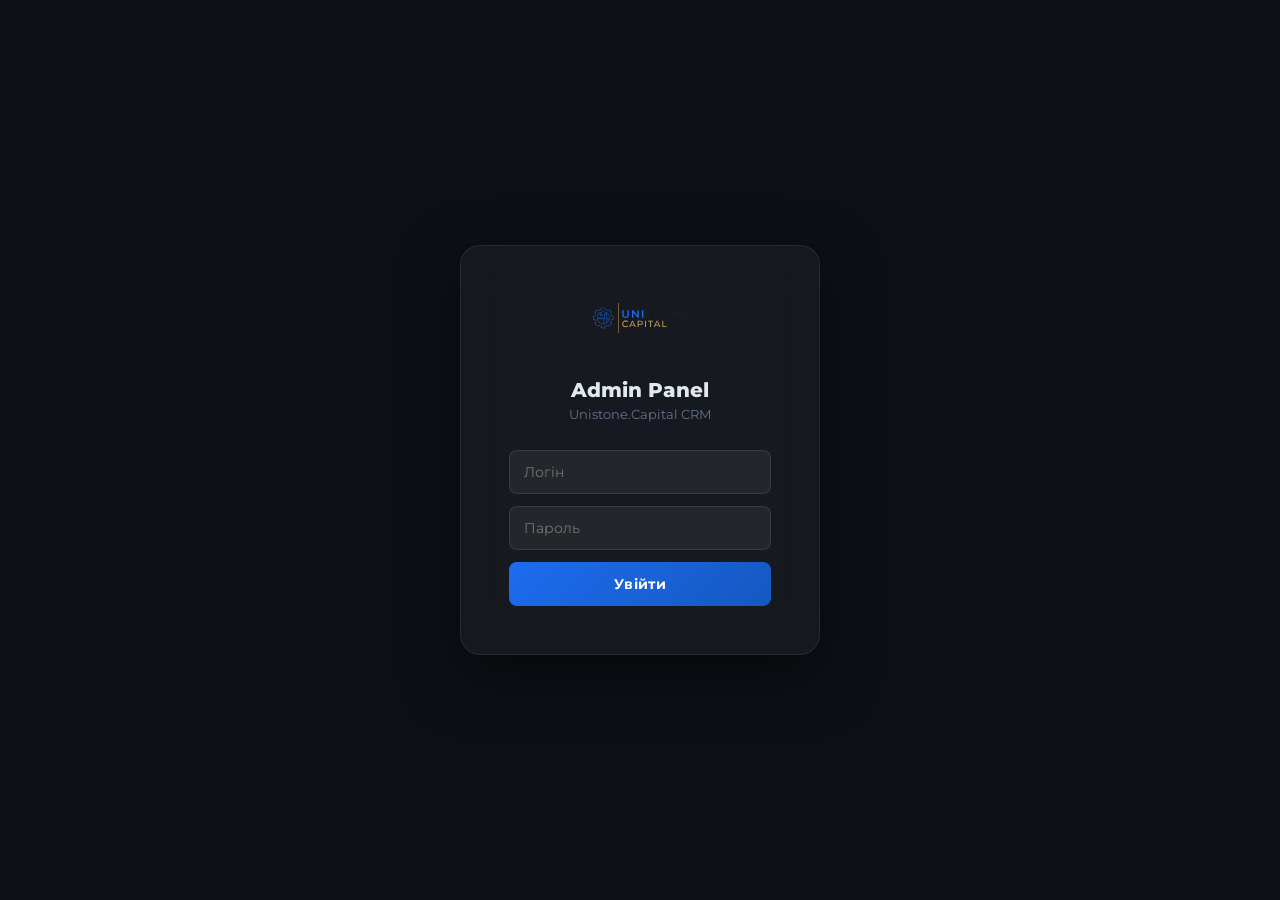
==== admin/index.html @ 677bebac "Add files via upload" ====
<!DOCTYPE html>
<html lang="uk">
<head>
<meta charset="UTF-8">
<meta name="viewport" content="width=device-width, initial-scale=1.0">
<title>Unistone.Capital — CRM Admin Panel</title>
<link rel="preconnect" href="https://fonts.googleapis.com">
<link href="https://fonts.googleapis.com/css2?family=Montserrat:wght@400;500;600;700;800&display=swap" rel="stylesheet">
<style>
:root {
  --dark: #1a1e23;
  --dark-2: #12151a;
  --dark-3: #0d1016;
  --blue: #1d6cf0;
  --blue-dim: rgba(29,108,240,0.12);
  --gold: #cba15a;
  --gold-dim: rgba(203,161,90,0.12);
  --green: #22c55e;
  --green-dim: rgba(34,197,94,0.12);
  --red: #ef4444;
  --red-dim: rgba(239,68,68,0.12);
  --orange: #f97316;
  --glass: rgba(255,255,255,0.04);
  --glass-border: rgba(255,255,255,0.08);
  --text: #e2e8f0;
  --text-muted: #64748b;
  --sidebar-w: 240px;
}

*{margin:0;padding:0;box-sizing:border-box;}
body{font-family:'Montserrat',sans-serif;background:var(--dark-3);color:var(--text);min-height:100vh;display:flex;}

/* ─── LOGIN ─── */
#login-screen {
  position:fixed;inset:0;z-index:1000;
  background:var(--dark-3);
  display:flex;align-items:center;justify-content:center;
}
.login-card {
  background:var(--glass);border:1px solid var(--glass-border);
  border-radius:20px;padding:48px;width:360px;
  backdrop-filter:blur(20px);
  box-shadow:0 20px 60px rgba(0,0,0,0.5);
}
.login-logo { text-align:center;margin-bottom:32px; }
.login-logo img { height:48px; }
.login-title { font-size:20px;font-weight:800;text-align:center;margin-bottom:4px; }
.login-sub { font-size:13px;color:var(--text-muted);text-align:center;margin-bottom:28px; }
.login-input {
  width:100%;background:rgba(255,255,255,0.06);
  border:1px solid rgba(255,255,255,0.1);border-radius:8px;
  padding:12px 14px;color:var(--text);font-family:'Montserrat',sans-serif;
  font-size:14px;margin-bottom:12px;outline:none;transition:.2s;
}
.login-input:focus { border-color:var(--blue); }
.login-btn {
  width:100%;padding:13px;background:linear-gradient(135deg,var(--blue),#1558c0);
  border:none;border-radius:8px;color:#fff;font-family:'Montserrat',sans-serif;
  font-size:14px;font-weight:700;cursor:pointer;letter-spacing:.03em;transition:.2s;
}
.login-btn:hover { filter:brightness(1.1); }
.login-err { color:var(--red);font-size:12px;text-align:center;margin-top:8px;display:none; }

/* ─── SIDEBAR ─── */
.sidebar {
  width:var(--sidebar-w);min-height:100vh;
  background:var(--dark-2);border-right:1px solid var(--glass-border);
  position:fixed;left:0;top:0;bottom:0;
  display:flex;flex-direction:column;z-index:50;
  transition:transform .3s;
}
.sidebar-logo {
  padding:20px 16px;border-bottom:1px solid var(--glass-border);
}
.sidebar-logo img { height:38px; }
.sidebar-nav { flex:1;padding:16px 8px;overflow-y:auto; }
.nav-section-label {
  font-size:10px;font-weight:700;letter-spacing:.12em;text-transform:uppercase;
  color:var(--text-muted);padding:0 8px;margin:16px 0 8px;
}
.nav-item {
  display:flex;align-items:center;gap:10px;
  padding:10px 12px;border-radius:8px;margin-bottom:2px;
  cursor:pointer;transition:all .2s;font-size:13px;font-weight:500;
  color:var(--text-muted);text-decoration:none;border:none;background:none;width:100%;text-align:left;
  font-family:'Montserrat',sans-serif;
}
.nav-item:hover { background:var(--glass);color:var(--text); }
.nav-item.active { background:var(--blue-dim);color:var(--blue); }
.nav-item .badge {
  margin-left:auto;background:var(--red);border-radius:10px;
  padding:2px 7px;font-size:10px;font-weight:700;color:#fff;
}
.sidebar-footer {
  padding:16px;border-top:1px solid var(--glass-border);
  font-size:12px;color:var(--text-muted);
}

/* ─── MAIN ─── */
.main {
  margin-left:var(--sidebar-w);flex:1;min-height:100vh;
  display:flex;flex-direction:column;
}
.topbar {
  height:60px;padding:0 24px;
  background:rgba(13,16,22,0.9);
  border-bottom:1px solid var(--glass-border);
  display:flex;align-items:center;justify-content:space-between;
  position:sticky;top:0;z-index:40;backdrop-filter:blur(10px);
}
.topbar-title { font-size:16px;font-weight:700; }
.topbar-actions { display:flex;gap:10px;align-items:center; }
.topbar-btn {
  padding:7px 14px;border-radius:6px;font-size:12px;font-weight:600;
  cursor:pointer;border:none;font-family:'Montserrat',sans-serif;transition:.2s;
}
.topbar-btn.primary { background:var(--blue);color:#fff; }
.topbar-btn.ghost { background:var(--glass);color:var(--text-muted);border:1px solid var(--glass-border); }
.topbar-btn:hover { filter:brightness(1.15); }
.page-content { padding:24px;flex:1; }

/* ─── DASHBOARD ─── */
.metrics-grid { display:grid;grid-template-columns:repeat(4,1fr);gap:16px;margin-bottom:24px; }
.metric-card {
  background:var(--dark-2);border:1px solid var(--glass-border);border-radius:12px;
  padding:20px;position:relative;overflow:hidden;transition:.2s;
}
.metric-card:hover { border-color:rgba(255,255,255,0.15); }
.metric-card::after {
  content:'';position:absolute;top:0;left:0;right:0;height:2px;
}
.metric-card.blue::after { background:var(--blue); }
.metric-card.gold::after { background:var(--gold); }
.metric-card.green::after { background:var(--green); }
.metric-card.red::after { background:var(--red); }
.metric-icon { font-size:22px;margin-bottom:12px; }
.metric-val { font-size:28px;font-weight:800;margin-bottom:4px; }
.metric-val.blue { color:var(--blue); }
.metric-val.gold { color:var(--gold); }
.metric-val.green { color:var(--green); }
.metric-val.red { color:var(--red); }
.metric-label { font-size:12px;color:var(--text-muted);font-weight:500; }

/* charts row */
.charts-row { display:grid;grid-template-columns:1fr 1fr;gap:16px;margin-bottom:24px; }
.chart-card {
  background:var(--dark-2);border:1px solid var(--glass-border);border-radius:12px;padding:20px;
}
.chart-title { font-size:14px;font-weight:700;margin-bottom:16px; }
.bar-chart { display:flex;align-items:flex-end;gap:8px;height:100px; }
.bar-item { flex:1;display:flex;flex-direction:column;align-items:center;gap:4px; }
.bar { border-radius:4px 4px 0 0;width:100%;transition:height .5s;min-height:4px; }
.bar-label { font-size:10px;color:var(--text-muted); }
.pie-wrapper { display:flex;gap:24px;align-items:center; }
.pie-legend { display:flex;flex-direction:column;gap:8px; }
.pie-leg-item { display:flex;align-items:center;gap:8px;font-size:12px; }
.pie-dot { width:10px;height:10px;border-radius:50%;flex-shrink:0; }

/* ─── LEADS TABLE ─── */
.section-title-row {
  display:flex;align-items:center;justify-content:space-between;
  margin-bottom:16px;
}
.section-title-row h2 { font-size:16px;font-weight:700; }
.filters { display:flex;gap:8px;flex-wrap:wrap; }
.filter-btn {
  padding:6px 12px;border-radius:6px;font-size:12px;font-weight:600;
  cursor:pointer;border:1px solid var(--glass-border);background:var(--glass);
  color:var(--text-muted);font-family:'Montserrat',sans-serif;transition:.2s;
}
.filter-btn.active { background:var(--blue-dim);border-color:var(--blue);color:var(--blue); }
.filter-btn:hover { color:var(--text); }
.search-input {
  padding:8px 12px;border-radius:6px;border:1px solid var(--glass-border);
  background:var(--glass);color:var(--text);font-family:'Montserrat',sans-serif;
  font-size:13px;outline:none;width:200px;
}
.search-input:focus { border-color:var(--blue); }
.table-wrap { background:var(--dark-2);border:1px solid var(--glass-border);border-radius:12px;overflow:hidden; }
table { width:100%;border-collapse:collapse; }
thead tr { background:rgba(255,255,255,0.03);border-bottom:1px solid var(--glass-border); }
th {
  padding:12px 16px;font-size:11px;font-weight:700;
  letter-spacing:.08em;text-transform:uppercase;color:var(--text-muted);text-align:left;
}
tbody tr {
  border-bottom:1px solid rgba(255,255,255,0.04);cursor:pointer;transition:.15s;
}
tbody tr:hover { background:rgba(255,255,255,0.03); }
tbody tr:last-child { border-bottom:none; }
td { padding:12px 16px;font-size:13px; }
.badge-type {
  display:inline-flex;align-items:center;gap:5px;
  padding:3px 10px;border-radius:100px;font-size:11px;font-weight:700;
}
.badge-type.buy { background:var(--blue-dim);color:var(--blue); }
.badge-type.sell { background:var(--gold-dim);color:var(--gold); }
.badge-status {
  padding:3px 10px;border-radius:100px;font-size:11px;font-weight:700;
  display:inline-block;
}
.badge-status.new { background:var(--blue-dim);color:var(--blue); }
.badge-status.inwork { background:var(--gold-dim);color:var(--gold); }
.badge-status.done { background:var(--green-dim);color:var(--green); }
.badge-status.rejected { background:var(--red-dim);color:var(--red); }
.action-btns { display:flex;gap:6px; }
.act-btn {
  padding:5px 10px;border-radius:5px;font-size:11px;font-weight:600;
  cursor:pointer;border:none;font-family:'Montserrat',sans-serif;transition:.15s;
}
.act-btn.view { background:var(--blue-dim);color:var(--blue); }
.act-btn.inwork { background:var(--gold-dim);color:var(--gold); }
.act-btn.done { background:var(--green-dim);color:var(--green); }
.act-btn.del { background:var(--red-dim);color:var(--red); }
.act-btn:hover { filter:brightness(1.2); }
.empty-state {
  text-align:center;padding:60px 20px;color:var(--text-muted);
}
.empty-state .icon { font-size:48px;margin-bottom:16px; }
.empty-state p { font-size:14px; }

/* ─── MODAL ─── */
.modal-overlay {
  position:fixed;inset:0;z-index:200;
  background:rgba(0,0,0,0.7);backdrop-filter:blur(4px);
  display:none;align-items:center;justify-content:center;padding:20px;
}
.modal-overlay.open { display:flex; }
.modal {
  background:var(--dark-2);border:1px solid var(--glass-border);
  border-radius:16px;padding:32px;width:100%;max-width:520px;
  max-height:90vh;overflow-y:auto;
}
.modal-title { font-size:18px;font-weight:800;margin-bottom:24px;display:flex;align-items:center;justify-content:space-between; }
.modal-close { cursor:pointer;color:var(--text-muted);font-size:20px;border:none;background:none;color:var(--text-muted); }
.modal-row { display:grid;grid-template-columns:1fr 1fr;gap:12px;margin-bottom:12px; }
.modal-field label { font-size:11px;font-weight:600;color:var(--text-muted);letter-spacing:.05em;text-transform:uppercase;margin-bottom:4px;display:block; }
.modal-field .val { font-size:14px;color:var(--text);font-weight:500; }
.modal-note {
  width:100%;background:rgba(255,255,255,0.05);border:1px solid var(--glass-border);
  border-radius:8px;padding:10px 12px;color:var(--text);font-family:'Montserrat',sans-serif;
  font-size:13px;resize:vertical;min-height:80px;margin-top:4px;outline:none;
}
.modal-note:focus { border-color:var(--blue); }
.status-select {
  width:100%;background:rgba(255,255,255,0.05);border:1px solid var(--glass-border);
  border-radius:8px;padding:9px 12px;color:var(--text);font-family:'Montserrat',sans-serif;
  font-size:13px;cursor:pointer;outline:none;
}
.modal-actions { display:flex;gap:10px;margin-top:20px; }
.modal-btn {
  flex:1;padding:11px;border-radius:8px;font-family:'Montserrat',sans-serif;
  font-size:13px;font-weight:700;cursor:pointer;border:none;transition:.2s;letter-spacing:.03em;
}
.modal-btn.save { background:var(--blue);color:#fff; }
.modal-btn.cancel { background:var(--glass);color:var(--text-muted);border:1px solid var(--glass-border); }
.modal-btn:hover { filter:brightness(1.1); }

/* ─── SETTINGS ─── */
.settings-grid { display:grid;gap:16px; }
.settings-card { background:var(--dark-2);border:1px solid var(--glass-border);border-radius:12px;padding:24px; }
.settings-card h3 { font-size:15px;font-weight:700;margin-bottom:16px;color:var(--gold); }
.settings-row { display:grid;grid-template-columns:1fr 1fr;gap:12px;margin-bottom:12px; }
.settings-field label { font-size:11px;font-weight:600;color:var(--text-muted);letter-spacing:.05em;text-transform:uppercase;margin-bottom:5px;display:block; }
.settings-input {
  width:100%;background:rgba(255,255,255,0.05);border:1px solid var(--glass-border);
  border-radius:8px;padding:10px 12px;color:var(--text);font-family:'Montserrat',sans-serif;
  font-size:13px;outline:none;transition:.2s;
}
.settings-input:focus { border-color:var(--blue); }
.save-btn {
  padding:10px 24px;background:var(--blue);border:none;border-radius:8px;
  color:#fff;font-family:'Montserrat',sans-serif;font-size:13px;font-weight:700;
  cursor:pointer;transition:.2s;
}
.save-btn:hover { filter:brightness(1.1); }
.export-btn {
  padding:10px 24px;background:var(--glass);border:1px solid var(--glass-border);border-radius:8px;
  color:var(--text);font-family:'Montserrat',sans-serif;font-size:13px;font-weight:600;
  cursor:pointer;transition:.2s;
}
.export-btn:hover { background:var(--glass-hover);color:var(--gold); }

/* ─── PAGES ─── */
.page { display:none; }
.page.active { display:block; }

/* ─── RESPONSIVE ─── */
@media(max-width:1024px){
  .metrics-grid { grid-template-columns:repeat(2,1fr); }
  .charts-row { grid-template-columns:1fr; }
}
@media(max-width:768px){
  .sidebar { transform:translateX(-100%); }
  .sidebar.open { transform:translateX(0); }
  .main { margin-left:0; }
  .mob-toggle {
    display:flex;width:36px;height:36px;border-radius:8px;
    background:var(--glass);border:1px solid var(--glass-border);
    align-items:center;justify-content:center;cursor:pointer;font-size:18px;
  }
  .metrics-grid { grid-template-columns:1fr 1fr; }
  .modal-row { grid-template-columns:1fr; }
}
@media(max-width:480px){
  .metrics-grid { grid-template-columns:1fr; }
  .page-content { padding:16px; }
}
</style>
</head>
<body>

<!-- LOGIN -->
<div id="login-screen">
  <div class="login-card">
    <div class="login-logo"><img src="../assets/logo.svg" alt="Unistone Capital"></div>
    <div class="login-title">Admin Panel</div>
    <div class="login-sub">Unistone.Capital CRM</div>
    <input class="login-input" type="text" id="login-user" placeholder="Логін">
    <input class="login-input" type="password" id="login-pass" placeholder="Пароль">
    <button class="login-btn" onclick="doLogin()">Увійти</button>
    <div class="login-err" id="login-err">Невірний логін або пароль</div>
  </div>
</div>

<!-- MODAL -->
<div class="modal-overlay" id="modal">
  <div class="modal">
    <div class="modal-title">
      <span id="modal-title-text">Деталі заявки</span>
      <button class="modal-close" onclick="closeModal()">✕</button>
    </div>
    <div id="modal-body"></div>
  </div>
</div>

<!-- SIDEBAR -->
<div class="sidebar" id="sidebar">
  <div class="sidebar-logo"><img src="../assets/logo.svg" alt="Unistone Capital"></div>
  <nav class="sidebar-nav">
    <div class="nav-section-label">Головне</div>
    <button class="nav-item active" onclick="showPage('dashboard')">📊 Дашборд</button>
    <button class="nav-item" onclick="showPage('leads')">📋 Всі заявки <span class="badge" id="new-badge">0</span></button>
    <div class="nav-section-label">Заявки</div>
    <button class="nav-item" onclick="showPage('buy')">🏭 Купівля</button>
    <button class="nav-item" onclick="showPage('sell')">💼 Продаж</button>
    <div class="nav-section-label">Система</div>
    <button class="nav-item" onclick="showPage('settings')">⚙️ Налаштування</button>
    <button class="nav-item" onclick="logout()">🚪 Вийти</button>
  </nav>
  <div class="sidebar-footer">v1.0 · Unistone.Capital</div>
</div>

<!-- MAIN -->
<div class="main">
  <div class="topbar">
    <div style="display:flex;align-items:center;gap:12px">
      <button class="mob-toggle" onclick="document.getElementById('sidebar').classList.toggle('open')" style="display:none" id="mob-btn">☰</button>
      <span class="topbar-title" id="page-title">Дашборд</span>
    </div>
    <div class="topbar-actions">
      <button class="topbar-btn ghost" onclick="exportCSV()">⬇ Експорт CSV</button>
      <button class="topbar-btn primary" onclick="location.href='../index.html'">🌐 На сайт</button>
    </div>
  </div>

  <div class="page-content">

    <!-- DASHBOARD -->
    <div class="page active" id="page-dashboard">
      <div class="metrics-grid">
        <div class="metric-card blue">
          <div class="metric-icon">📥</div>
          <div class="metric-val blue" id="m-total">0</div>
          <div class="metric-label">Всього заявок</div>
        </div>
        <div class="metric-card gold">
          <div class="metric-icon">🆕</div>
          <div class="metric-val gold" id="m-new">0</div>
          <div class="metric-label">Нові (не оброблені)</div>
        </div>
        <div class="metric-card green">
          <div class="metric-icon">✅</div>
          <div class="metric-val green" id="m-done">0</div>
          <div class="metric-label">Закрито успішно</div>
        </div>
        <div class="metric-card red">
          <div class="metric-icon">🏭</div>
          <div class="metric-val" style="color:var(--orange)" id="m-inwork">0</div>
          <div class="metric-label">В роботі</div>
        </div>
      </div>

      <div class="charts-row">
        <div class="chart-card">
          <div class="chart-title">Заявки за останні 7 днів</div>
          <div class="bar-chart" id="bar-chart"></div>
        </div>
        <div class="chart-card">
          <div class="chart-title">Структура заявок</div>
          <div class="pie-wrapper">
            <svg width="90" height="90" viewBox="0 0 36 36" id="pie-svg">
              <circle cx="18" cy="18" r="15.9" fill="none" stroke="var(--blue)" stroke-width="3" stroke-dasharray="50 50" stroke-dashoffset="25" transform="rotate(-90 18 18)"/>
              <circle cx="18" cy="18" r="15.9" fill="none" stroke="var(--gold)" stroke-width="3" stroke-dasharray="50 50" stroke-dashoffset="-25" transform="rotate(-90 18 18)"/>
            </svg>
            <div class="pie-legend" id="pie-legend"></div>
          </div>
        </div>
      </div>

      <div class="section-title-row">
        <h2>Нові заявки (останні 5)</h2>
      </div>
      <div class="table-wrap">
        <table>
          <thead><tr>
            <th>Ім'я</th><th>Тип</th><th>Телефон</th><th>Бюджет/Ціна</th><th>Дата</th><th>Дії</th>
          </tr></thead>
          <tbody id="recent-tbody"></tbody>
        </table>
      </div>
    </div>

    <!-- LEADS (ALL) -->
    <div class="page" id="page-leads">
      <div class="section-title-row">
        <h2>Всі заявки</h2>
        <div class="filters">
          <input class="search-input" id="search-all" placeholder="🔍 Пошук..." oninput="renderTable('leads')">
          <button class="filter-btn active" onclick="setFilter('leads','all',this)">Всі</button>
          <button class="filter-btn" onclick="setFilter('leads','new',this)">Нові</button>
          <button class="filter-btn" onclick="setFilter('leads','inwork',this)">В роботі</button>
          <button class="filter-btn" onclick="setFilter('leads','done',this)">Закрито</button>
        </div>
      </div>
      <div class="table-wrap">
        <table>
          <thead><tr><th>Ім'я</th><th>Тип</th><th>Телефон</th><th>Email</th><th>Бюджет</th><th>Статус</th><th>Дата</th><th>Дії</th></tr></thead>
          <tbody id="tbody-leads"></tbody>
        </table>
        <div class="empty-state" id="empty-leads" style="display:none">
          <div class="icon">📭</div><p>Заявок поки немає</p>
        </div>
      </div>
    </div>

    <!-- BUY -->
    <div class="page" id="page-buy">
      <div class="section-title-row">
        <h2>🏭 Заявки на купівлю</h2>
        <div class="filters">
          <input class="search-input" id="search-buy" placeholder="🔍 Пошук..." oninput="renderTable('buy')">
          <button class="filter-btn active" onclick="setFilter('buy','all',this)">Всі</button>
          <button class="filter-btn" onclick="setFilter('buy','new',this)">Нові</button>
          <button class="filter-btn" onclick="setFilter('buy','inwork',this)">В роботі</button>
        </div>
      </div>
      <div class="table-wrap">
        <table>
          <thead><tr><th>Ім'я</th><th>Телефон</th><th>Email</th><th>Тип активу</th><th>Бюджет</th><th>Статус</th><th>Дата</th><th>Дії</th></tr></thead>
          <tbody id="tbody-buy"></tbody>
        </table>
        <div class="empty-state" id="empty-buy" style="display:none"><div class="icon">🏭</div><p>Заявок на купівлю немає</p></div>
      </div>
    </div>

    <!-- SELL -->
    <div class="page" id="page-sell">
      <div class="section-title-row">
        <h2>💼 Заявки на продаж</h2>
        <div class="filters">
          <input class="search-input" id="search-sell" placeholder="🔍 Пошук..." oninput="renderTable('sell')">
          <button class="filter-btn active" onclick="setFilter('sell','all',this)">Всі</button>
          <button class="filter-btn" onclick="setFilter('sell','new',this)">Нові</button>
          <button class="filter-btn" onclick="setFilter('sell','inwork',this)">В роботі</button>
        </div>
      </div>
      <div class="table-wrap">
        <table>
          <thead><tr><th>Ім'я</th><th>Телефон</th><th>Email</th><th>Тип активу</th><th>Ціна</th><th>Регіон</th><th>Статус</th><th>Дата</th><th>Дії</th></tr></thead>
          <tbody id="tbody-sell"></tbody>
        </table>
        <div class="empty-state" id="empty-sell" style="display:none"><div class="icon">💼</div><p>Заявок на продаж немає</p></div>
      </div>
    </div>

    <!-- SETTINGS -->
    <div class="page" id="page-settings">
      <div class="settings-grid">
        <div class="settings-card">
          <h3>🤖 Telegram-сповіщення</h3>
          <div class="settings-row">
            <div class="settings-field">
              <label>Bot Token</label>
              <input class="settings-input" id="tg-token" placeholder="123456:ABC-DEFxxxx">
            </div>
            <div class="settings-field">
              <label>Chat ID</label>
              <input class="settings-input" id="tg-chatid" placeholder="-100123456789">
            </div>
          </div>
          <div style="display:flex;gap:10px;margin-top:4px">
            <button class="save-btn" onclick="saveTgSettings()">Зберегти</button>
            <button class="export-btn" onclick="testTelegram()">Тест Telegram</button>
          </div>
          <div id="tg-status" style="margin-top:10px;font-size:13px;color:var(--text-muted)"></div>
        </div>

        <div class="settings-card">
          <h3>🔐 Зміна паролю</h3>
          <div class="settings-row">
            <div class="settings-field">
              <label>Новий логін</label>
              <input class="settings-input" id="new-user" placeholder="admin">
            </div>
            <div class="settings-field">
              <label>Новий пароль</label>
              <input class="settings-input" type="password" id="new-pass" placeholder="••••••••">
            </div>
          </div>
          <button class="save-btn" onclick="changePass()">Змінити</button>
        </div>

        <div class="settings-card">
          <h3>📊 Дані та Експорт</h3>
          <p style="font-size:13px;color:var(--text-muted);margin-bottom:16px">Управління даними заявок</p>
          <div style="display:flex;gap:10px;flex-wrap:wrap">
            <button class="save-btn" onclick="exportCSV()">⬇ Завантажити CSV</button>
            <button class="export-btn" onclick="addDemoData()">+ Додати тестові дані</button>
            <button class="export-btn" style="color:var(--red)" onclick="clearAll()">🗑 Очистити всі заявки</button>
          </div>
        </div>
      </div>
    </div>

  </div>
</div>

<script>
// ─── AUTH ───
const DEFAULT_CREDS = { user: 'admin', pass: 'unistone2025' };

function doLogin() {
  const u = document.getElementById('login-user').value;
  const p = document.getElementById('login-pass').value;
  const saved = JSON.parse(localStorage.getItem('unistone_creds') || 'null') || DEFAULT_CREDS;
  if (u === saved.user && p === saved.pass) {
    document.getElementById('login-screen').style.display = 'none';
    init();
  } else {
    document.getElementById('login-err').style.display = 'block';
  }
}
function logout() {
  document.getElementById('login-screen').style.display = 'flex';
}
document.getElementById('login-user').addEventListener('keydown', e => e.key==='Enter' && doLogin());
document.getElementById('login-pass').addEventListener('keydown', e => e.key==='Enter' && doLogin());

// ─── LEADS DATA ───
function getLeads() { return JSON.parse(localStorage.getItem('unistone_leads') || '[]'); }
function saveLeads(leads) { localStorage.setItem('unistone_leads', JSON.stringify(leads)); }

// ─── PAGE NAV ───
let currentPage = 'dashboard';
const filters = { leads: 'all', buy: 'all', sell: 'all' };

function showPage(page) {
  document.querySelectorAll('.page').forEach(p => p.classList.remove('active'));
  document.querySelectorAll('.nav-item').forEach(n => n.classList.remove('active'));
  document.getElementById('page-' + page).classList.add('active');
  event.currentTarget && event.currentTarget.classList.add('active');
  currentPage = page;
  const titles = { dashboard:'Дашборд', leads:'Всі заявки', buy:'Купівля', sell:'Продаж', settings:'Налаштування' };
  document.getElementById('page-title').textContent = titles[page] || '';
  if (page === 'dashboard') renderDashboard();
  else if (['leads','buy','sell'].includes(page)) renderTable(page);
  else if (page === 'settings') loadSettings();
  document.getElementById('sidebar').classList.remove('open');
}

// ─── DASHBOARD ───
function renderDashboard() {
  const leads = getLeads();
  const newL = leads.filter(l => l.status === 'new');
  const doneL = leads.filter(l => l.status === 'done');
  const inworkL = leads.filter(l => l.status === 'inwork');
  document.getElementById('m-total').textContent = leads.length;
  document.getElementById('m-new').textContent = newL.length;
  document.getElementById('m-done').textContent = doneL.length;
  document.getElementById('m-inwork').textContent = inworkL.length;
  document.getElementById('new-badge').textContent = newL.length;

  // Bar chart - last 7 days
  const days = [];
  for (let i = 6; i >= 0; i--) {
    const d = new Date(); d.setDate(d.getDate() - i);
    const key = d.toLocaleDateString('uk-UA', { day:'2-digit', month:'2-digit' });
    const count = leads.filter(l => {
      const ld = new Date(l.timestamp);
      return ld.toLocaleDateString('uk-UA', { day:'2-digit', month:'2-digit' }) === key;
    }).length;
    days.push({ key, count });
  }
  const maxD = Math.max(...days.map(d => d.count), 1);
  document.getElementById('bar-chart').innerHTML = days.map(d => `
    <div class="bar-item">
      <div class="bar" style="height:${Math.max(d.count/maxD*80,4)}px;background:${d.count?'var(--blue)':'var(--glass-border)'}"></div>
      <div class="bar-label">${d.key}</div>
    </div>`).join('');

  // Pie
  const buyCount = leads.filter(l => l.type === 'buy').length;
  const sellCount = leads.filter(l => l.type === 'sell').length;
  const total = buyCount + sellCount || 1;
  const buyPct = Math.round(buyCount/total*100);
  const sellPct = 100 - buyPct;
  const circ = 100;
  const buyDash = buyPct;
  document.getElementById('pie-svg').innerHTML = `
    <circle cx="18" cy="18" r="15.9" fill="none" stroke="var(--dark-2)" stroke-width="3"/>
    <circle cx="18" cy="18" r="15.9" fill="none" stroke="var(--blue)" stroke-width="3"
      stroke-dasharray="${buyDash} ${100-buyDash}" stroke-dashoffset="25" transform="rotate(-90 18 18)"/>
    <circle cx="18" cy="18" r="15.9" fill="none" stroke="var(--gold)" stroke-width="3"
      stroke-dasharray="${100-buyDash} ${buyDash}" stroke-dashoffset="${25-buyDash}" transform="rotate(-90 18 18)"/>`;
  document.getElementById('pie-legend').innerHTML = `
    <div class="pie-leg-item"><div class="pie-dot" style="background:var(--blue)"></div> Купівля — ${buyCount} (${buyPct}%)</div>
    <div class="pie-leg-item"><div class="pie-dot" style="background:var(--gold)"></div> Продаж — ${sellCount} (${sellPct}%)</div>`;

  // Recent
  const recent = [...leads].reverse().slice(0, 5);
  document.getElementById('recent-tbody').innerHTML = recent.length
    ? recent.map(l => rowHtml(l, 'compact')).join('')
    : '<tr><td colspan="6" style="text-align:center;color:var(--text-muted);padding:24px">Заявок поки немає</td></tr>';
}

// ─── TABLE RENDER ───
function renderTable(page) {
  const leads = getLeads();
  const filter = filters[page] || 'all';
  const searchEl = document.getElementById('search-' + page);
  const search = searchEl ? searchEl.value.toLowerCase() : '';

  let filtered = leads.filter(l => {
    const typeMatch = page === 'leads' ? true : l.type === page;
    const statusMatch = filter === 'all' || l.status === filter;
    const searchMatch = !search ||
      (l.name || '').toLowerCase().includes(search) ||
      (l.phone || '').toLowerCase().includes(search) ||
      (l.email || '').toLowerCase().includes(search);
    return typeMatch && statusMatch && searchMatch;
  }).reverse();

  const tbody = document.getElementById('tbody-' + page);
  const empty = document.getElementById('empty-' + page);
  tbody.innerHTML = filtered.map(l => rowHtml(l, page)).join('');
  if (empty) empty.style.display = filtered.length ? 'none' : 'block';
}

function rowHtml(l, page) {
  const date = l.timestamp ? new Date(l.timestamp).toLocaleDateString('uk-UA') : '—';
  const typeBadge = `<span class="badge-type ${l.type}">${l.type==='buy'?'🏭 Купівля':'💼 Продаж'}</span>`;
  const statusBadge = `<span class="badge-status ${l.status||'new'}">${{new:'Новий',inwork:'В роботі',done:'Закрито',rejected:'Відмова'}[l.status||'new']}</span>`;
  const actions = `<div class="action-btns">
    <button class="act-btn view" onclick="openModal(${l.id})">👁</button>
    <button class="act-btn inwork" onclick="setStatus(${l.id},'inwork')">▶</button>
    <button class="act-btn done" onclick="setStatus(${l.id},'done')">✓</button>
    <button class="act-btn del" onclick="deleteLead(${l.id})">✕</button>
  </div>`;

  if (page === 'compact') {
    return `<tr onclick="openModal(${l.id})">
      <td><b>${l.name||'—'}</b></td>
      <td>${typeBadge}</td>
      <td>${l.phone||'—'}</td>
      <td>${l.budget||l.price||'—'}</td>
      <td>${date}</td>
      <td>${actions}</td>
    </tr>`;
  }
  if (page === 'buy') {
    return `<tr>
      <td><b>${l.name||'—'}</b></td>
      <td>${l.phone||'—'}</td>
      <td>${l.email||'—'}</td>
      <td>${l.type_field||'—'}</td>
      <td>${l.budget||'—'}</td>
      <td>${statusBadge}</td>
      <td>${date}</td>
      <td>${actions}</td>
    </tr>`;
  }
  if (page === 'sell') {
    return `<tr>
      <td><b>${l.name||'—'}</b></td>
      <td>${l.phone||'—'}</td>
      <td>${l.email||'—'}</td>
      <td>${l.type_field||'—'}</td>
      <td>${l.price||'—'}</td>
      <td>${l.region||'—'}</td>
      <td>${statusBadge}</td>
      <td>${date}</td>
      <td>${actions}</td>
    </tr>`;
  }
  // leads (all)
  return `<tr>
    <td><b>${l.name||'—'}</b></td>
    <td>${typeBadge}</td>
    <td>${l.phone||'—'}</td>
    <td>${l.email||'—'}</td>
    <td>${l.budget||l.price||'—'}</td>
    <td>${statusBadge}</td>
    <td>${date}</td>
    <td>${actions}</td>
  </tr>`;
}

function setFilter(page, val, btn) {
  filters[page] = val;
  btn.closest('.filters').querySelectorAll('.filter-btn').forEach(b => b.classList.remove('active'));
  btn.classList.add('active');
  renderTable(page);
}

// ─── CRUD ───
function setStatus(id, status) {
  const leads = getLeads();
  const idx = leads.findIndex(l => l.id == id);
  if (idx > -1) { leads[idx].status = status; saveLeads(leads); }
  renderDashboard();
  ['leads','buy','sell'].forEach(p => { if (document.getElementById('page-'+p).classList.contains('active')) renderTable(p); });
  document.getElementById('new-badge').textContent = leads.filter(l=>l.status==='new').length;
}

function deleteLead(id) {
  if (!confirm('Видалити заявку?')) return;
  const leads = getLeads().filter(l => l.id != id);
  saveLeads(leads);
  renderDashboard();
  ['leads','buy','sell'].forEach(p => { if (document.getElementById('page-'+p).classList.contains('active')) renderTable(p); });
}

// ─── MODAL ───
function openModal(id) {
  const leads = getLeads();
  const l = leads.find(lx => lx.id == id);
  if (!l) return;
  const date = l.timestamp ? new Date(l.timestamp).toLocaleString('uk-UA') : '—';
  document.getElementById('modal-title-text').textContent = l.type === 'buy' ? '🏭 Заявка на купівлю' : '💼 Заявка на продаж';
  document.getElementById('modal-body').innerHTML = `
    <div class="modal-row">
      <div class="modal-field"><label>Ім'я</label><div class="val">${l.name||'—'}</div></div>
      <div class="modal-field"><label>Телефон</label><div class="val"><a href="tel:${l.phone}" style="color:var(--blue)">${l.phone||'—'}</a></div></div>
    </div>
    <div class="modal-row">
      <div class="modal-field"><label>Email</label><div class="val">${l.email ? `<a href="mailto:${l.email}" style="color:var(--blue)">${l.email}</a>` : '—'}</div></div>
      <div class="modal-field"><label>Тип активу</label><div class="val">${l.type_field||'—'}</div></div>
    </div>
    <div class="modal-row">
      <div class="modal-field"><label>${l.type==='buy'?'Бюджет':'Ціна'}</label><div class="val">${l.budget||l.price||'—'}</div></div>
      <div class="modal-field"><label>Регіон</label><div class="val">${l.region||'—'}</div></div>
    </div>
    <div class="modal-row">
      <div class="modal-field"><label>Дата подачі</label><div class="val">${date}</div></div>
      <div class="modal-field"><label>Мова</label><div class="val">${l.lang === 'uk' ? '🇺🇦 Українська' : '🇬🇧 English'}</div></div>
    </div>
    <div class="modal-field" style="margin-bottom:12px">
      <label>Коментар клієнта</label>
      <div class="val">${l.message||'—'}</div>
    </div>
    <div class="modal-field" style="margin-bottom:12px">
      <label>Статус</label>
      <select class="status-select" id="modal-status">
        <option value="new" ${l.status==='new'?'selected':''}>🔵 Новий</option>
        <option value="inwork" ${l.status==='inwork'?'selected':''}>🟡 В роботі</option>
        <option value="done" ${l.status==='done'?'selected':''}>🟢 Закрито</option>
        <option value="rejected" ${l.status==='rejected'?'selected':''}>🔴 Відмова</option>
      </select>
    </div>
    <div class="modal-field" style="margin-bottom:12px">
      <label>Нотатка менеджера</label>
      <textarea class="modal-note" id="modal-note">${l.note||''}</textarea>
    </div>
    <div class="modal-actions">
      <button class="modal-btn save" onclick="saveModal(${id})">💾 Зберегти</button>
      <button class="modal-btn cancel" onclick="closeModal()">Скасувати</button>
    </div>`;
  document.getElementById('modal').classList.add('open');
}

function saveModal(id) {
  const leads = getLeads();
  const idx = leads.findIndex(l => l.id == id);
  if (idx > -1) {
    leads[idx].status = document.getElementById('modal-status').value;
    leads[idx].note = document.getElementById('modal-note').value;
    saveLeads(leads);
  }
  closeModal();
  renderDashboard();
  ['leads','buy','sell'].forEach(p => { if (document.getElementById('page-'+p).classList.contains('active')) renderTable(p); });
  document.getElementById('new-badge').textContent = leads.filter(l=>l.status==='new').length;
}
function closeModal() { document.getElementById('modal').classList.remove('open'); }
document.getElementById('modal').addEventListener('click', e => { if (e.target === document.getElementById('modal')) closeModal(); });

// ─── SETTINGS ───
function loadSettings() {
  const cfg = JSON.parse(localStorage.getItem('unistone_tg') || '{}');
  document.getElementById('tg-token').value = cfg.token || '';
  document.getElementById('tg-chatid').value = cfg.chatId || '';
}
function saveTgSettings() {
  const cfg = { token: document.getElementById('tg-token').value, chatId: document.getElementById('tg-chatid').value };
  localStorage.setItem('unistone_tg', JSON.stringify(cfg));
  document.getElementById('tg-status').textContent = '✓ Збережено';
}
async function testTelegram() {
  const cfg = JSON.parse(localStorage.getItem('unistone_tg') || '{}');
  if (!cfg.token || !cfg.chatId) { alert('Спочатку збережіть токен та Chat ID'); return; }
  const el = document.getElementById('tg-status');
  el.textContent = 'Відправляємо тест...';
  try {
    const r = await fetch(`https://api.telegram.org/bot${cfg.token}/sendMessage`, {
      method:'POST', headers:{'Content-Type':'application/json'},
      body: JSON.stringify({ chat_id: cfg.chatId, text: '✅ Unistone.Capital CRM — тестове сповіщення успішне!' })
    });
    const d = await r.json();
    el.textContent = d.ok ? '✓ Успішно надіслано!' : '✗ Помилка: ' + d.description;
    el.style.color = d.ok ? 'var(--green)' : 'var(--red)';
  } catch(e) { el.textContent = '✗ Помилка з\'єднання'; el.style.color = 'var(--red)'; }
}
function changePass() {
  const u = document.getElementById('new-user').value;
  const p = document.getElementById('new-pass').value;
  if (!u || !p) { alert('Заповніть логін та пароль'); return; }
  localStorage.setItem('unistone_creds', JSON.stringify({ user: u, pass: p }));
  alert('✓ Дані для входу змінено');
}

// ─── EXPORT CSV ───
function exportCSV() {
  const leads = getLeads();
  if (!leads.length) { alert('Немає даних для експорту'); return; }
  const headers = ['ID','Тип','Ім\'я','Телефон','Email','Актив','Бюджет/Ціна','Регіон','Статус','Коментар','Нотатка','Дата'];
  const rows = leads.map(l => [
    l.id, l.type==='buy'?'Купівля':'Продаж', l.name||'', l.phone||'', l.email||'',
    l.type_field||'', l.budget||l.price||'', l.region||'',
    l.status||'new', (l.message||'').replace(/[\n\r,]/g,' '), (l.note||'').replace(/[\n\r,]/g,' '),
    l.timestamp ? new Date(l.timestamp).toLocaleString('uk-UA') : ''
  ]);
  const csv = [headers, ...rows].map(r => r.map(c => `"${c}"`).join(',')).join('\n');
  const blob = new Blob(['\ufeff'+csv], {type:'text/csv;charset=utf-8'});
  const a = document.createElement('a');
  a.href = URL.createObjectURL(blob);
  a.download = `unistone_leads_${new Date().toLocaleDateString('uk-UA').replace(/\./g,'-')}.csv`;
  a.click();
}
function clearAll() {
  if (confirm('Видалити ВСІ заявки? Цю дію не можна скасувати.')) {
    localStorage.removeItem('unistone_leads');
    renderDashboard();
    alert('Всі заявки видалено');
  }
}

// ─── DEMO DATA ───
function addDemoData() {
  const demo = [
    { id:Date.now()-500000, type:'buy', name:'Андрій Коваленко', phone:'+380671234567', email:'kovalenko@gmail.com', type_field:'Виробниче підприємство', budget:'$5M — $20M', message:'Шукаю завод будматеріалів у Центральній Україні', status:'new', timestamp:new Date(Date.now()-2*24*3600000).toISOString(), lang:'uk' },
    { id:Date.now()-400000, type:'sell', name:'Олег Бондаренко', phone:'+380501234567', email:'bondarenko@biz.ua', type_field:'Промислова нерухомість', price:'$1M — $5M', region:'Харків', message:'Продаю склад 5000 кв.м, зручна локація', status:'inwork', timestamp:new Date(Date.now()-5*24*3600000).toISOString(), lang:'uk' },
    { id:Date.now()-300000, type:'buy', name:'John Smith', phone:'+442071234567', email:'j.smith@fund.com', type_field:'Виробниче підприємство', budget:'$20M+', message:'Looking for building materials manufacturing plant', status:'inwork', timestamp:new Date(Date.now()-1*24*3600000).toISOString(), lang:'en' },
    { id:Date.now()-200000, type:'sell', name:'Микола Шевченко', phone:'+380631234567', email:'', type_field:'Земельна ділянка', price:'$1M — $5M', region:'Київська обл.', message:'Земля 10 га, промислове призначення, є всі комунікації', status:'done', timestamp:new Date(Date.now()-10*24*3600000).toISOString(), lang:'uk' },
    { id:Date.now()-100000, type:'buy', name:'Іryna Lysenko', phone:'+380971234567', email:'lysenko@invest.ua', type_field:'Частка в бізнесі', budget:'$1M — $5M', message:'Цікавить частка у діючому виробництві', status:'new', timestamp:new Date().toISOString(), lang:'uk' },
  ];
  const existing = getLeads();
  saveLeads([...existing, ...demo]);
  renderDashboard();
  alert('✓ Додано 5 тестових заявок');
}

// ─── INIT ───
function init() {
  renderDashboard();
  document.getElementById('new-badge').textContent = getLeads().filter(l=>l.status==='new').length;
  // mobile
  if (window.innerWidth <= 768) document.getElementById('mob-btn').style.display = 'flex';
}

// keyboard
document.addEventListener('keydown', e => { if (e.key === 'Escape') closeModal(); });
</script>
</body>
</html>
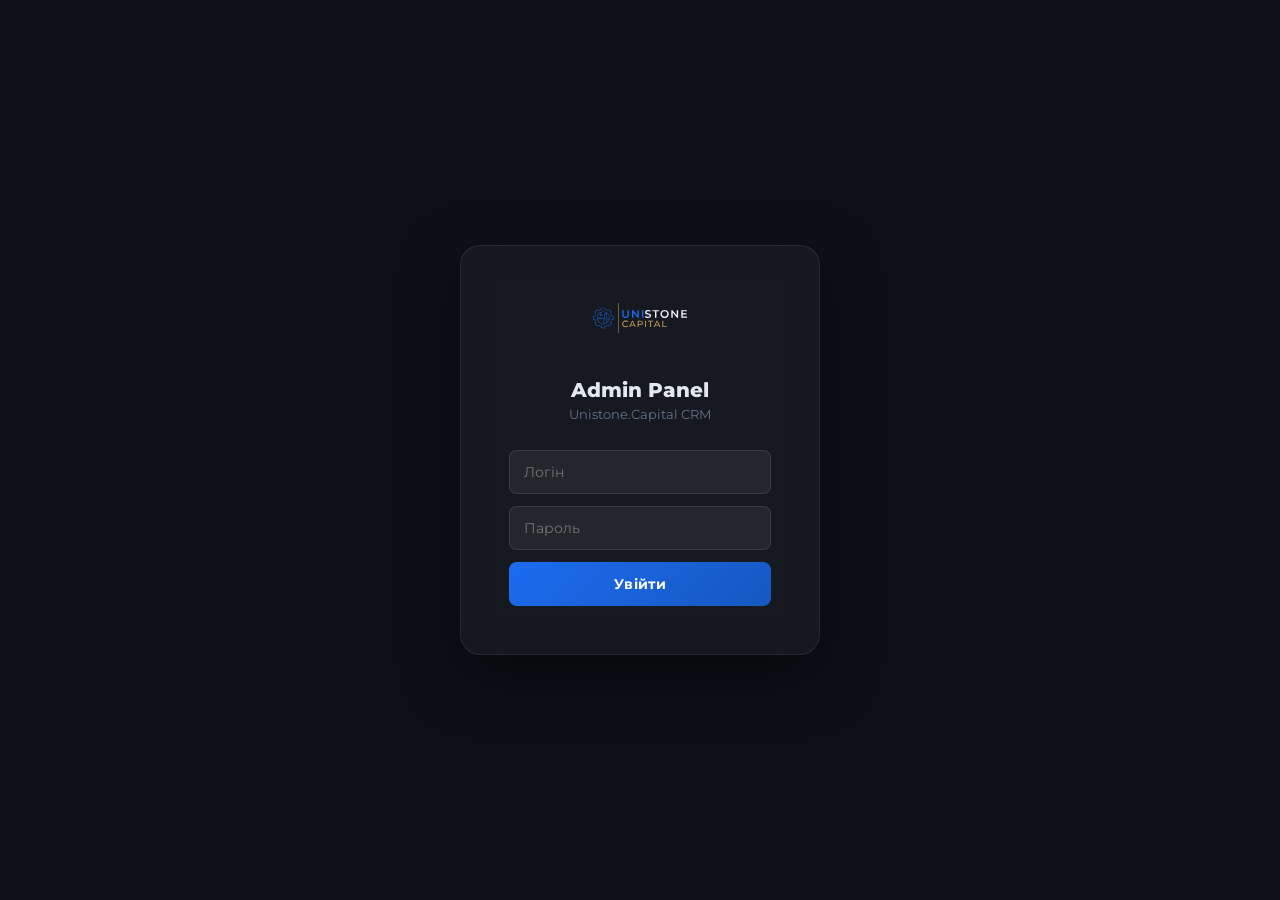
==== commit 1a8ca051: "Update index.html" ====
--- a/admin/index.html
+++ b/admin/index.html
@@ -313,7 +313,7 @@
 <!-- LOGIN -->
 <div id="login-screen">
   <div class="login-card">
-    <div class="login-logo"><img src="../assets/logo.svg" alt="Unistone Capital"></div>
+    <div class="login-logo"><img src="../assets/logo-dark.svg" alt="Unistone Capital"></div>
     <div class="login-title">Admin Panel</div>
     <div class="login-sub">Unistone.Capital CRM</div>
     <input class="login-input" type="text" id="login-user" placeholder="Логін">
@@ -336,7 +336,7 @@
 
 <!-- SIDEBAR -->
 <div class="sidebar" id="sidebar">
-  <div class="sidebar-logo"><img src="../assets/logo.svg" alt="Unistone Capital"></div>
+  <div class="sidebar-logo"><img src="../assets/logo-dark.svg" alt="Unistone Capital"></div>
   <nav class="sidebar-nav">
     <div class="nav-section-label">Головне</div>
     <button class="nav-item active" onclick="showPage('dashboard')">📊 Дашборд</button>
